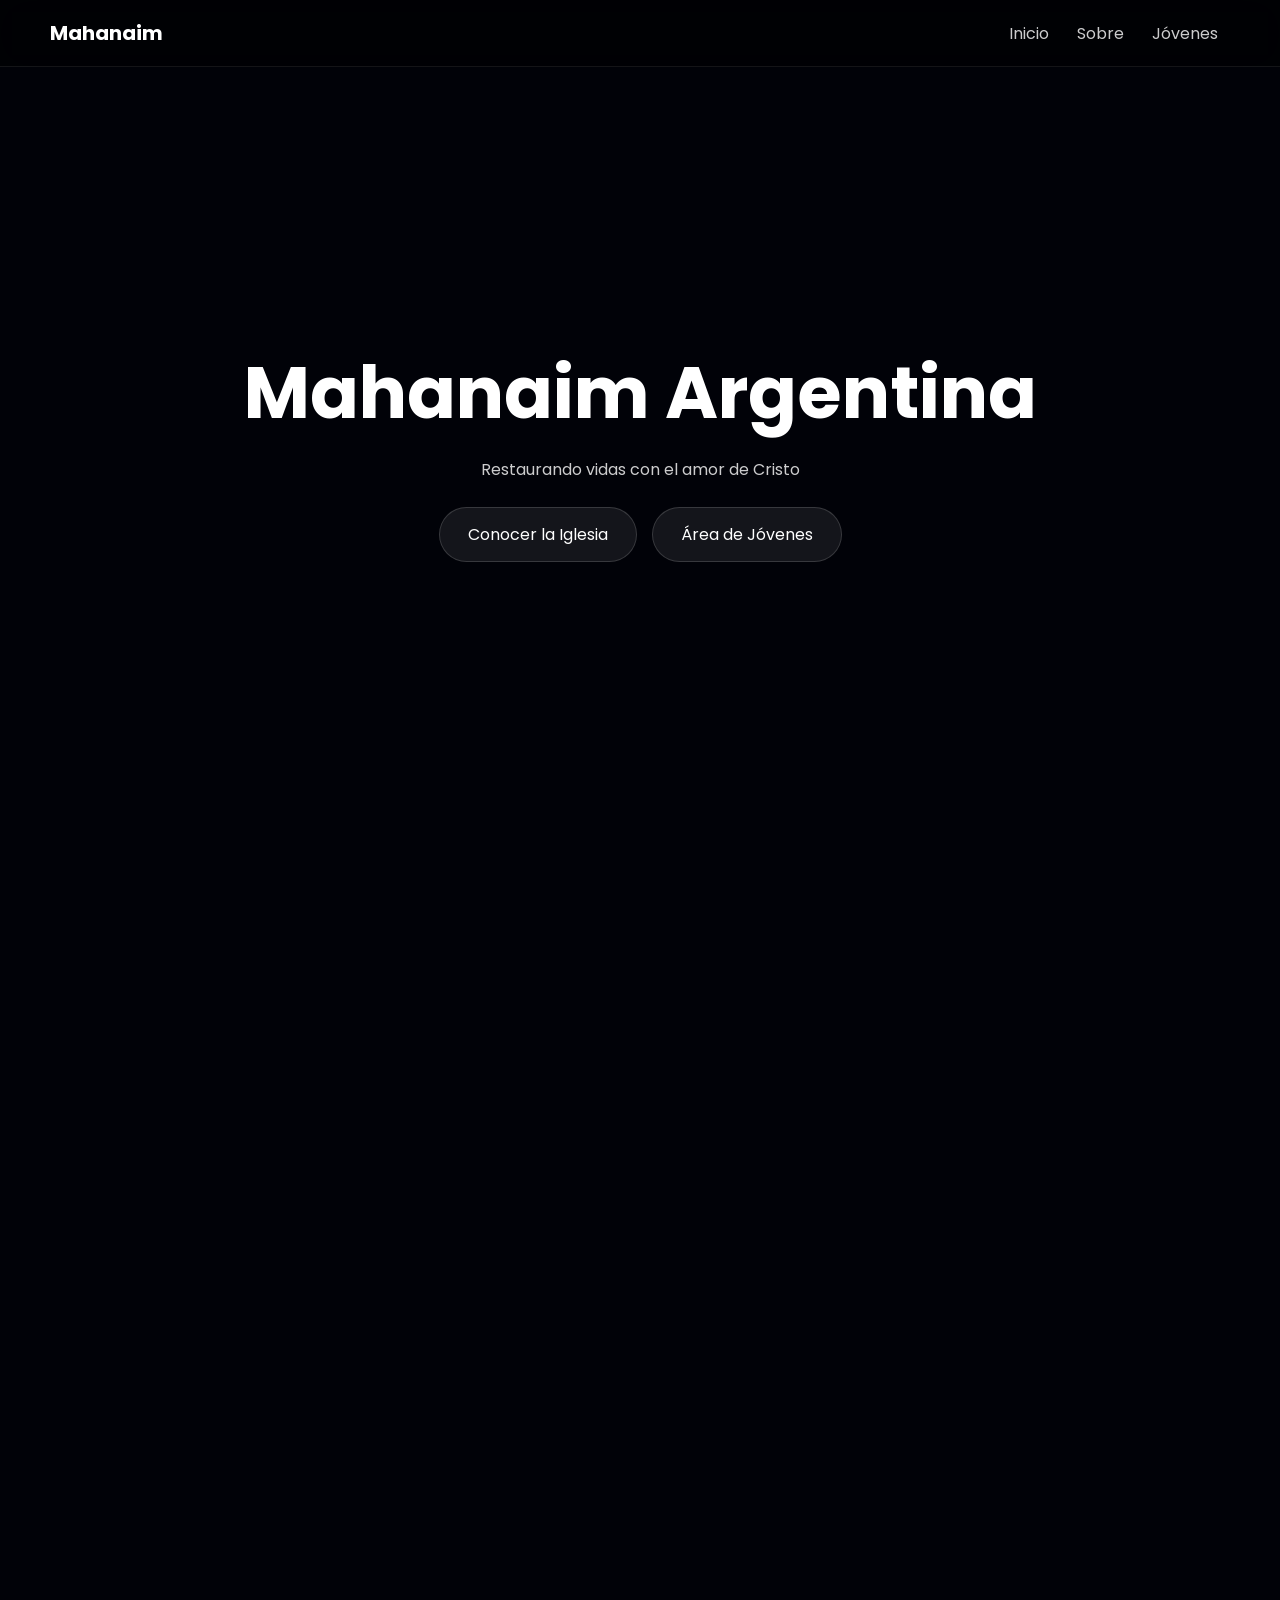
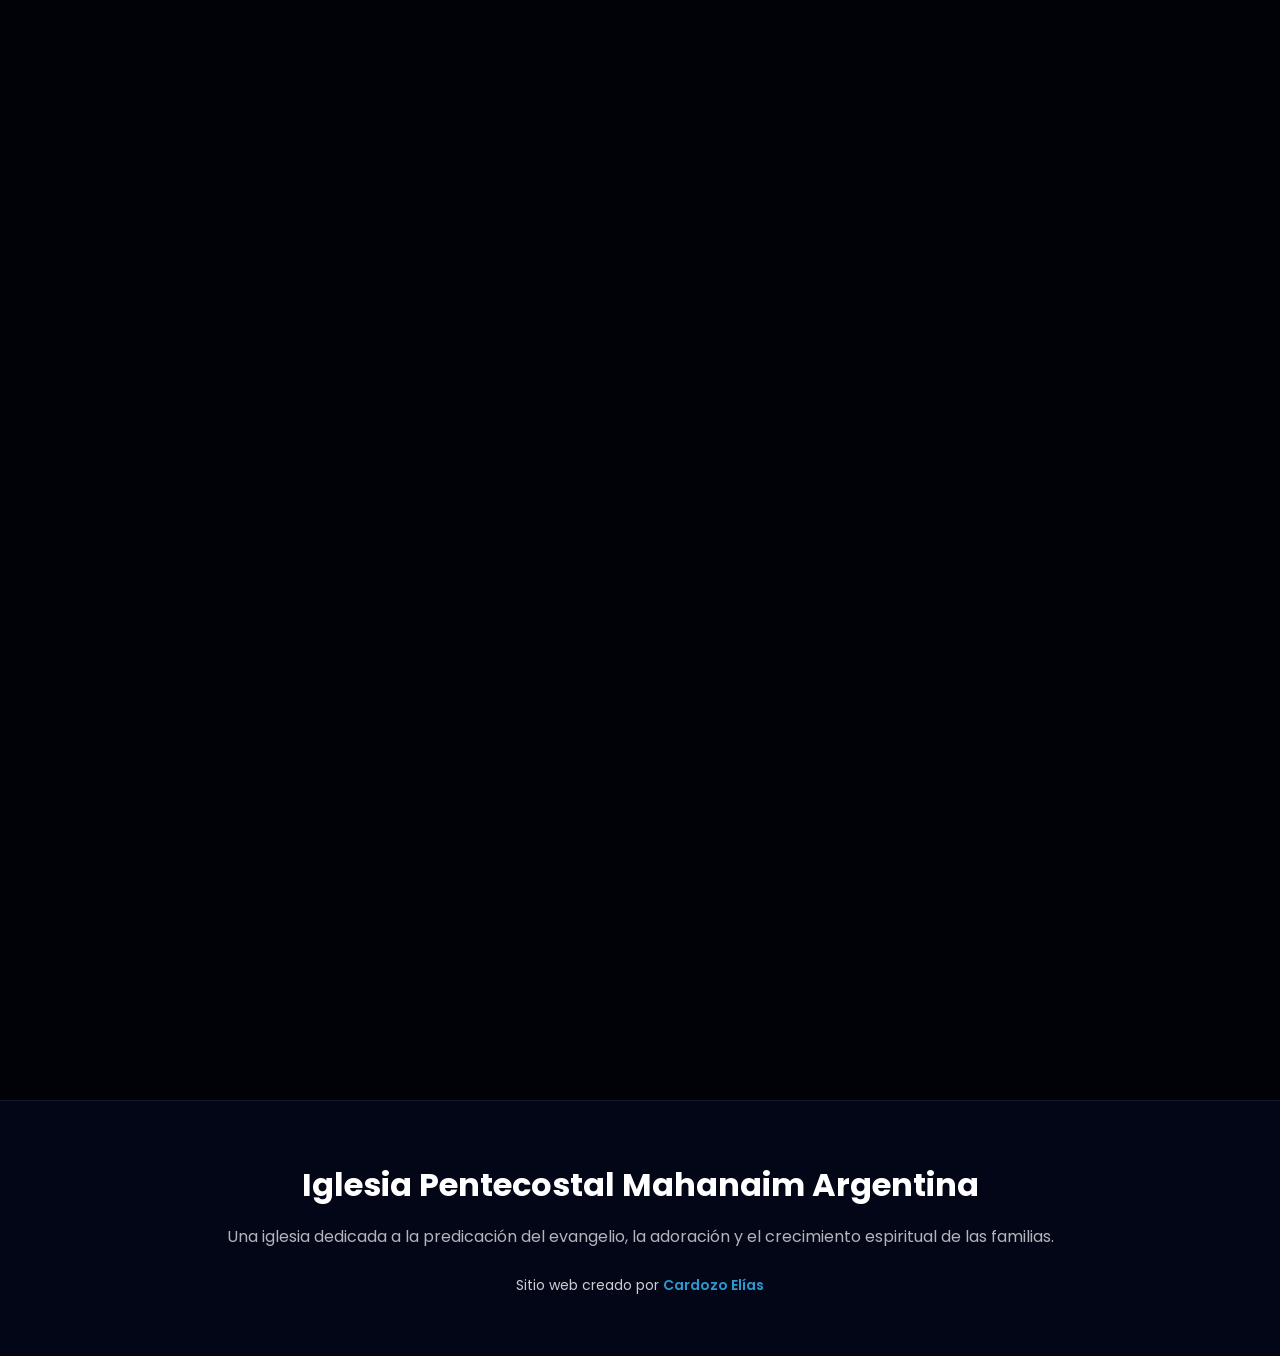
==== index.html @ 57b01da5 "Add files via upload" ====
<!DOCTYPE html>
<html lang="es">

<head>

<meta charset="UTF-8">
<meta name="viewport" content="width=device-width, initial-scale=1.0">

<title>Mahanaim Argentina</title>

<link rel="preconnect" href="https://fonts.googleapis.com">
<link rel="preconnect" href="https://fonts.gstatic.com" crossorigin>

<link href="https://fonts.googleapis.com/css2?family=Poppins:wght@300;400;500;600;700&display=swap" rel="stylesheet">

<link rel="stylesheet" href="style.css">

</head>

<body>

<!-- NAV PREMIUM -->
<nav class="navbar">

  <div class="logo" onclick="scrollTopPage()">Mahanaim</div>

  <div class="nav-links">
    <a href="#inicio">Inicio</a>
    <a href="#sobre">Sobre</a>
    <a href="#jovenes">Jóvenes</a>
  </div>

</nav>

<!-- HERO -->
<header id="inicio" class="hero">

  <video autoplay muted loop playsinline>
    <source src="fondo_animado.mp4" type="video/mp4">
  </video>

  <div class="overlay"></div>

  <div class="hero-content">

    <h1>Mahanaim Argentina</h1>

    <p>Restaurando vidas con el amor de Cristo</p>

    <div class="buttons">

      <a href="#sobre">Conocer la Iglesia</a>
      <a href="#jovenes">Área de Jóvenes</a>

    </div>

  </div>

</header>

<!-- SOBRE -->
<section id="sobre" class="section">

  <video autoplay muted loop playsinline>
    <source src="fondo_animado3.mp4" type="video/mp4">
  </video>

  <div class="overlay"></div>

  <div class="container reveal">

    <h2>Sobre la Iglesia</h2>

    <p>
      La Iglesia Pentecostal Mahanaim es un movimiento cristiano dedicado a la predicación del evangelio,
      la restauración de vidas y el crecimiento espiritual de las familias.
    </p>

    <p>
      Su visión es expandir el Reino de Dios mediante la enseñanza bíblica, la adoración y el servicio a la comunidad.
    </p>

    <p class="highlight">
      “Mahanaim significa Campamento de Dios”
    </p>

  </div>

</section>

<!-- JÓVENES -->
<section id="jovenes" class="section">

  <video autoplay muted loop playsinline>
    <source src="fondo_animado2.mp4" type="video/mp4">
  </video>

  <div class="overlay"></div>

  <div class="container reveal">

    <h2>Jóvenes Mahanaim</h2>

    <p class="leader">
      Presidenta Nacional: <span>Yoi Segundo</span>
    </p>

    <div class="grid">

      <a class="card-btn" href="campamentos.html">🔥 Campamentos</a>
      <a class="card-btn" href="actividades.html">📅 Actividades</a>

    </div>

    <div class="socials">

      <a href="https://instagram.com/juventud_nacional_mahanaim" target="_blank">Instagram</a>
      <a href="https://whatsapp.com/channel/TuCanal" target="_blank">WhatsApp</a>

    </div>

  </div>

</section>

<footer class="footer">

  <div class="footer-container">

    <h2>Iglesia Pentecostal Mahanaim Argentina</h2>

    <p class="footer-text">
      Una iglesia dedicada a la predicación del evangelio, la adoración y el crecimiento espiritual de las familias.
    </p>

    <p class="footer-credit">
      Sitio web creado por <span>Cardozo Elías</span>
    </p>

  </div>

</footer>

<script src="script.js"></script>

</body>
</html>
---- style.css ----
*{
margin:0;
padding:0;
box-sizing:border-box;
font-family:Poppins;
scroll-behavior:smooth;
}

body{
background:#020617;
color:white;
}

/* NAVBAR PRO */
.navbar{
position:fixed;
top:0;
width:100%;
display:flex;
justify-content:space-between;
align-items:center;
padding:18px 50px;
background:rgba(0,0,0,.4);
backdrop-filter:blur(18px);
border-bottom:1px solid rgba(255,255,255,.08);
z-index:1000;
}

.logo{
font-weight:700;
font-size:20px;
cursor:pointer;
color:white;
transition:.3s;
}

.logo:hover{
color:#38bdf8;
transform:scale(1.05);
}

.nav-links a{
margin:0 12px;
color:white;
text-decoration:none;
opacity:.8;
transition:.3s;
}

.nav-links a:hover{
opacity:1;
color:#38bdf8;
}

/* HERO */
.hero{
height:100vh;
position:relative;
display:flex;
justify-content:center;
align-items:center;
text-align:center;
overflow:hidden;
}

.hero video{
position:absolute;
width:100%;
height:100%;
object-fit:cover;
transform:scale(1.1);
animation:zoom 15s infinite alternate;
}

@keyframes zoom{
from{transform:scale(1.1);}
to{transform:scale(1.25);}
}

.overlay{
position:absolute;
width:100%;
height:100%;
background:rgba(0,0,0,.65);
}

.hero-content{
position:relative;
z-index:2;
animation:fadeUp 1.5s ease;
}

.hero h1{
font-size:4.5rem;
}

.hero p{
opacity:.8;
margin-top:10px;
}

/* BOTONES HERO */
.buttons{
margin-top:25px;
display:flex;
gap:15px;
justify-content:center;
flex-wrap:wrap;
}

.buttons a{
padding:14px 28px;
border-radius:50px;
background:rgba(255,255,255,.08);
border:1px solid rgba(255,255,255,.15);
color:white;
text-decoration:none;
transition:.4s;
position:relative;
overflow:hidden;
}

.buttons a:hover{
transform:translateY(-6px);
background:#2563eb;
box-shadow:0 0 25px rgba(37,99,235,.6);
}

/* SECCIONES */
.section{
min-height:100vh;
display:flex;
justify-content:center;
align-items:center;
position:relative;
padding:100px 20px;
}

/* VIDEO */
.section video{
position:absolute;
width:100%;
height:100%;
object-fit:cover;
}

.overlay{
position:absolute;
width:100%;
height:100%;
background:rgba(0,0,0,.65);
}

/* CONTAINER */
.container{
position:relative;
z-index:2;
max-width:850px;
text-align:center;
padding:50px;
background:rgba(255,255,255,.06);
backdrop-filter:blur(18px);
border-radius:25px;
border:1px solid rgba(255,255,255,.1);
}

/* TITULOS */
.container h2{
font-size:3rem;
margin-bottom:20px;
}

/* GRID */
.grid{
display:flex;
gap:15px;
justify-content:center;
margin-top:25px;
flex-wrap:wrap;
}

/* BOTONES CARDS */
.card-btn{
padding:18px 24px;
border-radius:15px;
background:rgba(255,255,255,.08);
color:white;
text-decoration:none;
transition:.4s;
border:1px solid rgba(255,255,255,.1);
}

.card-btn:hover{
transform:translateY(-10px);
background:#38bdf8;
}

/* SOCIAL */
.socials{
margin-top:30px;
}

.socials a{
margin:10px;
padding:12px 22px;
border-radius:50px;
background:#2563eb;
color:white;
text-decoration:none;
transition:.4s;
display:inline-block;
}

.socials a:hover{
transform:scale(1.1);
}

/* FOOTER */
footer{
text-align:center;
padding:40px;
background:#020617;
border-top:1px solid rgba(255,255,255,.08);
}

/* ANIMACION */
@keyframes fadeUp{
from{opacity:0; transform:translateY(40px);}
to{opacity:1; transform:translateY(0);}
}

/* REVEAL */
.reveal{
opacity:0;
transform:translateY(40px);
transition:1s;
}

.reveal.active{
opacity:1;
transform:translateY(0);
}

.footer{
background:#020617;
border-top:1px solid rgba(255,255,255,.08);
padding:60px 20px;
text-align:center;
}

.footer-container{
max-width:900px;
margin:auto;
}

.footer h2{
font-size:2rem;
margin-bottom:15px;
}

.footer-text{
opacity:.7;
line-height:1.6;
margin-bottom:25px;
}

.footer-info{
display:flex;
flex-wrap:wrap;
justify-content:center;
gap:12px;
margin-bottom:25px;
}

.footer-info p{
background:rgba(255,255,255,.06);
padding:10px 15px;
border-radius:20px;
border:1px solid rgba(255,255,255,.08);
font-size:14px;
}

.footer-credit{
margin-top:15px;
opacity:.8;
font-size:14px;
}

.footer-credit span{
color:#38bdf8;
font-weight:600;
}
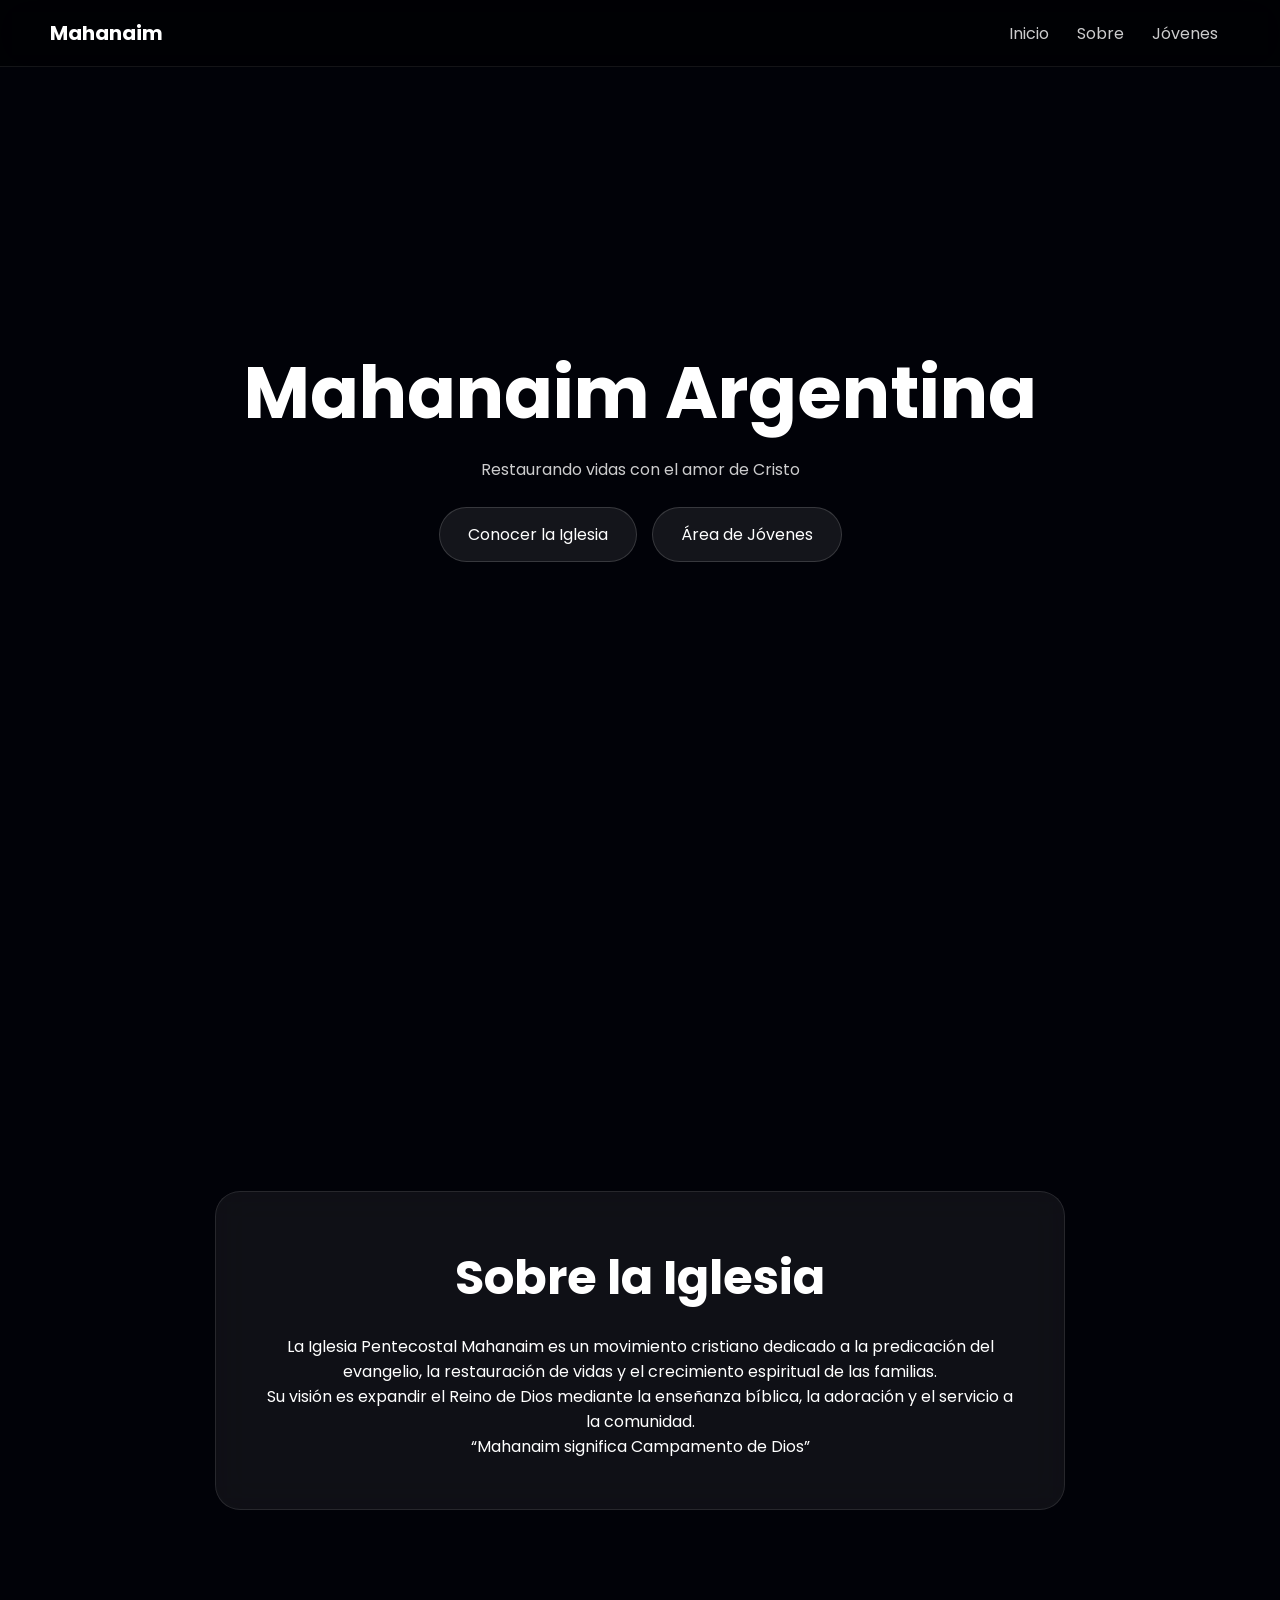
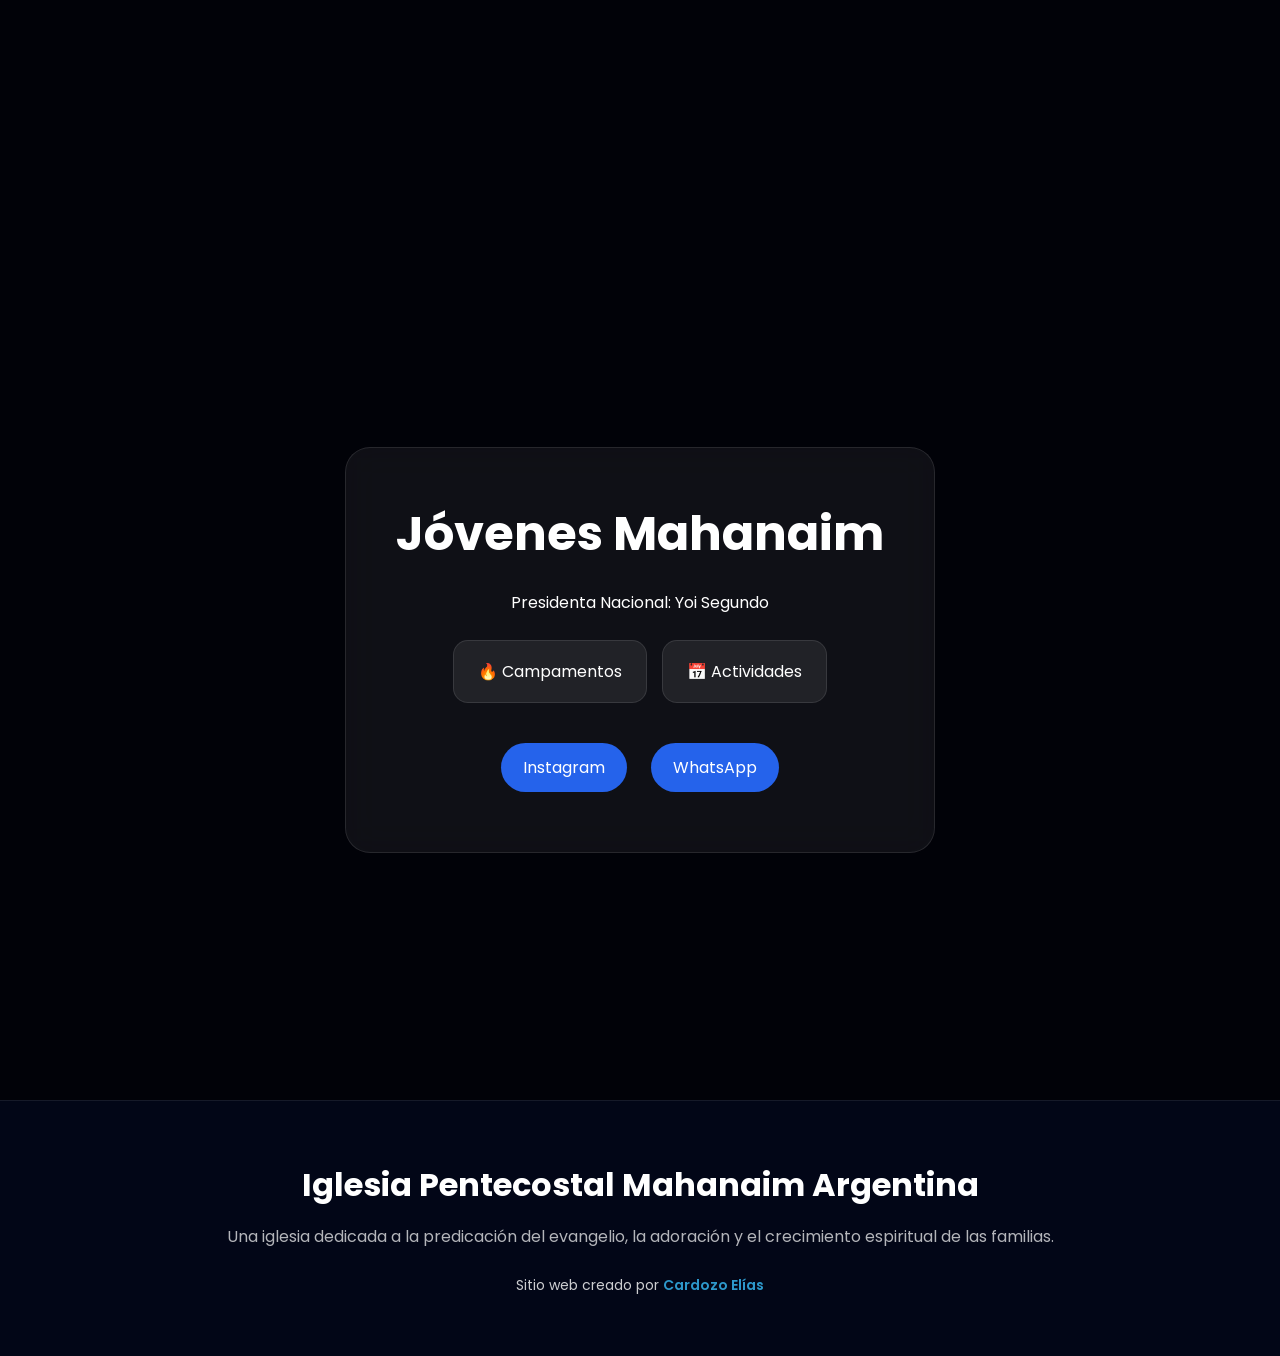
==== commit 79b1710c: "Update index.html" ====
--- a/index.html
+++ b/index.html
@@ -115,7 +115,7 @@
     <div class="socials">
 
       <a href="https://instagram.com/juventud_nacional_mahanaim" target="_blank">Instagram</a>
-      <a href="https://whatsapp.com/channel/TuCanal" target="_blank">WhatsApp</a>
+      <a href="https://whatsapp.com/channel/0029VabAZwAKAwEdMyIUPx0H" target="_blank">WhatsApp</a>
 
     </div>
 
@@ -144,4 +144,4 @@
 <script src="script.js"></script>
 
 </body>
-</html>+</html>
